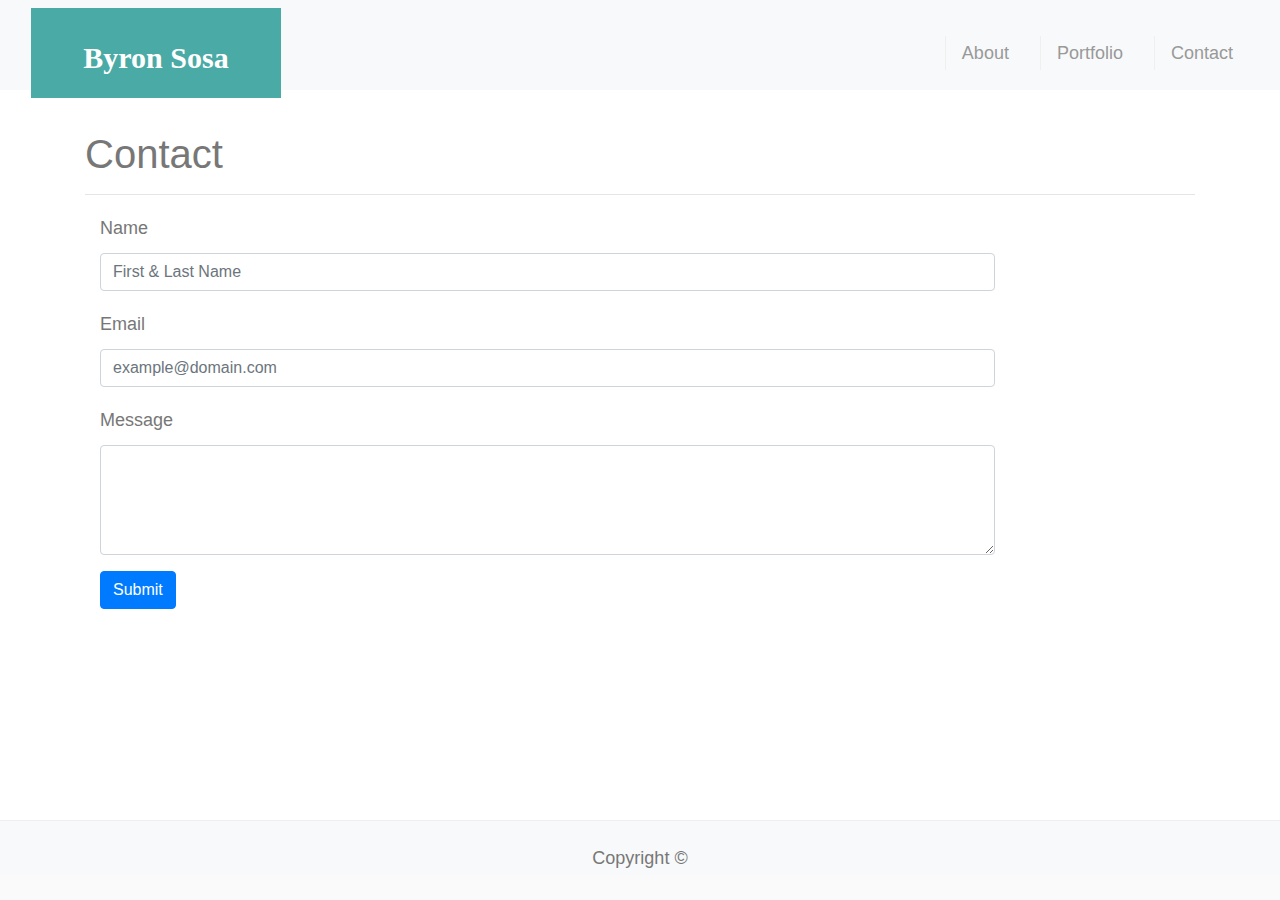
==== contact.html @ d0dfedc7 "Make html files" ====
<!DOCTYPE html>
<html lang="en-us">

<head>

  <meta charset="UTF-8">
  <meta name="viewport" content="width=device-width, initial-scale=1">
  <title>About | Byron Sosa</title>

  <!-- Bring in our bootstrap stylesheet -->
  <link rel="stylesheet" href="https://maxcdn.bootstrapcdn.com/bootstrap/4.0.0/css/bootstrap.min.css">
</head>

<style>

  body {
  font-family: Arial, "Helvetica Neue", Helvetica, sans-serif;
  font-size: 18px;
  line-height: 34px;
  color: #777;
  }

  * {
  box-sizing: border-box;
  }

  footer {
  position: absolute;
  bottom: 0;
  width: 100%;
  height: 80px;
  background: #fafafa;
  border-top: solid 1px #eee;
  }

  .copyright {
  padding-top: 20px;
  }

  .container{
    margin-top: 40px;
  }

  #logo {
    width: 250px;
    height: 90px;
    font-family: Georgia, Times, "Times New Roman", serif;
    font-size: 30px;
    font-weight: 700;
    line-height: 90px;
    color: #fff;
    text-align: center;
    text-decoration: none;
    background: #4aaaa5;
  }

  nav {
   height:90px;
  }

  h3 {
    font-size: 22px;
  }
  ul a {
  display: inline-block;
  padding-left: 15px;
  margin-left: 15px;
  line-height: 18px;
  color: #999;
  text-decoration: none;
  border-left: 1px solid #efefef;
  }

</style>

<body>

  <div>
  <nav class="navbar navbar-light bg-light">
    <div class="container-fluid">
      <div class="navbar-header">
        <a class="navbar-brand" id="logo" href="index.html">Byron Sosa</a>
      </div>

      <ul class="nav justify-content-right">

            <li class="nav-item">
            <a class= "nav-link" href="index.html">About</a>
            </li>
            
            <li class="nav-item">
            <a class = "nav-link" href="portfolio.html">Portfolio</a>
            </li>
            
            <li class="nav-item">
            <a class= "nav-link" href="contact.html">Contact</a>
            </li>

      </ul>

   </div>
    </div>

  </nav>

</div>

<div class="container">
    <div class="row">
       <div class="col-sm-12">
          <h1>Contact</h1>
          <hr>
    
<form class="form-horizontal" role="form" method="post">
	<div class="form-group">
		<label for="name" class="col-sm-2 control-label">Name</label>
		<div class="col-sm-10">
			<input type="text" class="form-control" id="name" name="name" placeholder="First & Last Name" value="">
		</div>
	</div>
	<div class="form-group">
		<label for="email" class="col-sm-2 control-label">Email</label>
		<div class="col-sm-10">
			<input type="email" class="form-control" id="email" name="email" placeholder="example@domain.com" value="">
		</div>
	</div>
	<div class="form-group">
		<label for="message" class="col-sm-2 control-label">Message</label>
		<div class="col-sm-10">
			<textarea class="form-control" rows="4" name="message"></textarea>
		</div>
	</div>
	
	<div class="form-group">
		<div class="col-sm-10 col-sm-offset-2">
			<input id="submit" name="submit" type="submit" value="Submit" class="btn btn-primary">
		</div>
	</div>
    
 


<footer class="footer fixed-bottom">
        <div class="footer-copyright text-center">
          <div class= "navbar-light bg-light">
            <p class="copyright">Copyright &copy;</p>
        </div>
        </div>
</footer>
</body>
    
</html>
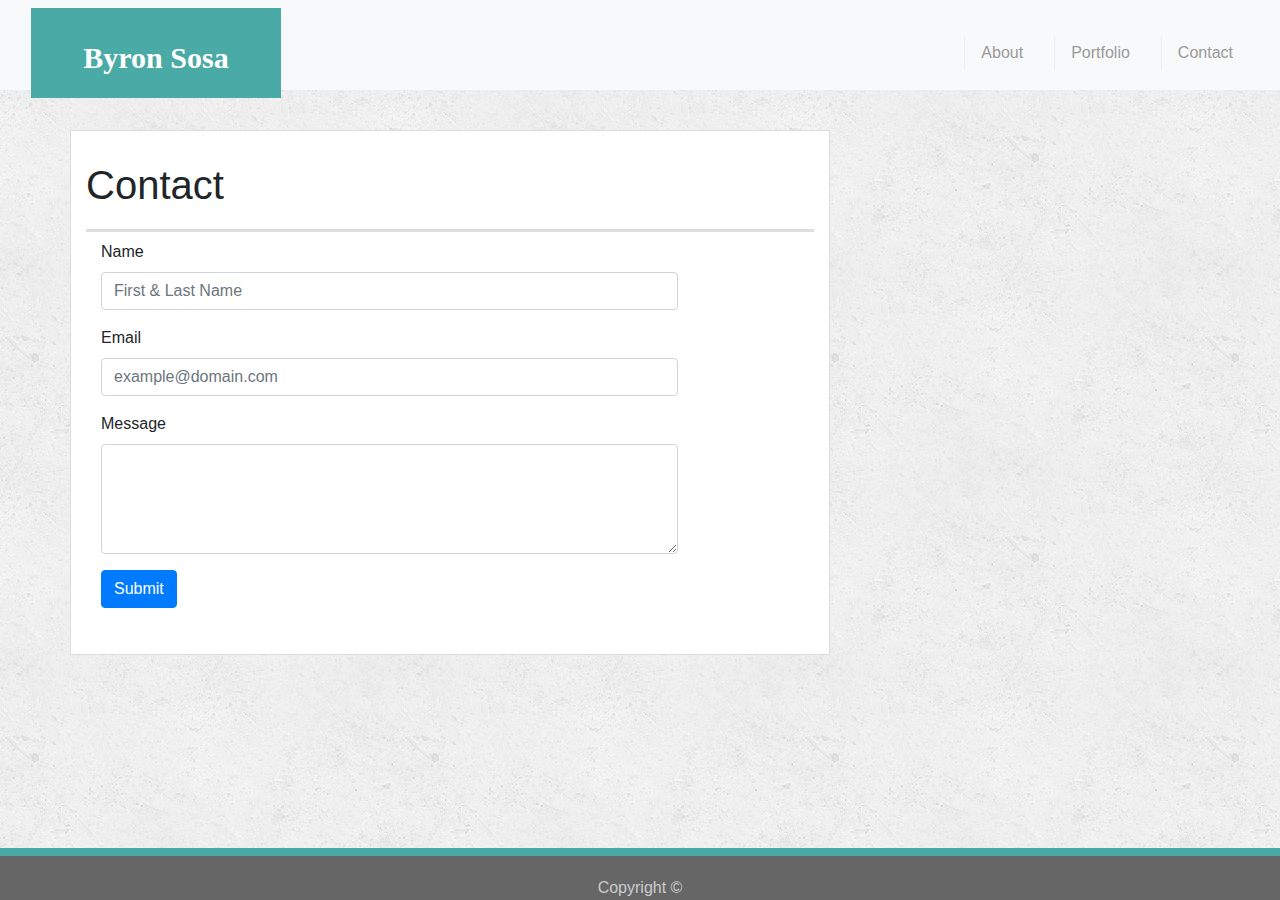
==== commit 3d88c27a: "Fix width of sections for html and add to background layout using style.css; add links to reset.css " ====
--- a/contact.html
+++ b/contact.html
@@ -2,151 +2,87 @@
 <html lang="en-us">
 
 <head>
-
   <meta charset="UTF-8">
   <meta name="viewport" content="width=device-width, initial-scale=1">
   <title>About | Byron Sosa</title>
-
+  <!-- Add CSS file links -->
+  <link rel="stylesheet" type="text/css" href="assets/css/reset.css">
+  <link rel="stylesheet" type="text/css" href="assets/css/style.css"> 
   <!-- Bring in our bootstrap stylesheet -->
   <link rel="stylesheet" href="https://maxcdn.bootstrapcdn.com/bootstrap/4.0.0/css/bootstrap.min.css">
 </head>
-
-<style>
-
-  body {
-  font-family: Arial, "Helvetica Neue", Helvetica, sans-serif;
-  font-size: 18px;
-  line-height: 34px;
-  color: #777;
-  }
-
-  * {
-  box-sizing: border-box;
-  }
-
-  footer {
-  position: absolute;
-  bottom: 0;
-  width: 100%;
-  height: 80px;
-  background: #fafafa;
-  border-top: solid 1px #eee;
-  }
-
-  .copyright {
-  padding-top: 20px;
-  }
-
-  .container{
-    margin-top: 40px;
-  }
-
-  #logo {
-    width: 250px;
-    height: 90px;
-    font-family: Georgia, Times, "Times New Roman", serif;
-    font-size: 30px;
-    font-weight: 700;
-    line-height: 90px;
-    color: #fff;
-    text-align: center;
-    text-decoration: none;
-    background: #4aaaa5;
-  }
-
-  nav {
-   height:90px;
-  }
-
-  h3 {
-    font-size: 22px;
-  }
-  ul a {
-  display: inline-block;
-  padding-left: 15px;
-  margin-left: 15px;
-  line-height: 18px;
-  color: #999;
-  text-decoration: none;
-  border-left: 1px solid #efefef;
-  }
-
-</style>
 
 <body>
 
   <div>
   <nav class="navbar navbar-light bg-light">
-    <div class="container-fluid">
-      <div class="navbar-header">
-        <a class="navbar-brand" id="logo" href="index.html">Byron Sosa</a>
-      </div>
+  <div class="container-fluid">
 
-      <ul class="nav justify-content-right">
-
-            <li class="nav-item">
-            <a class= "nav-link" href="index.html">About</a>
-            </li>
-            
-            <li class="nav-item">
-            <a class = "nav-link" href="portfolio.html">Portfolio</a>
-            </li>
-            
-            <li class="nav-item">
-            <a class= "nav-link" href="contact.html">Contact</a>
-            </li>
-
-      </ul>
-
-   </div>
+    <div class="navbar-header">
+      <a class="navbar-brand" id="logo" href="index.html">Byron Sosa</a>
     </div>
 
+    <ul class="nav justify-content-right">
+      <li class="nav-item">
+        <a class= "nav-link" href="index.html">About</a>
+      </li>
+      <li class="nav-item">
+        <a class = "nav-link" href="portfolio.html">Portfolio</a>
+      </li>
+      <li class="nav-item">
+        <a class= "nav-link" href="contact.html">Contact</a>
+      </li>
+    </ul>
+
+  </div>
   </nav>
+  </div>
 
-</div>
+  <div class="container">
+    <div class="row">
+      <div class=" main-section col-sm-12 col-md-8">
+        <h1>Contact</h1>
+        <form class="form-horizontal" role="form" method="post">
+          
+          <div class="form-group">
+            <label for="name" class="col-sm-2 control-label">Name</label>
+            <div class="col-sm-10">
+              <input type="text" class="form-control" id="name" name="name" placeholder="First & Last Name" value="">
+            </div>
+          </div>
 
-<div class="container">
-    <div class="row">
-       <div class="col-sm-12">
-          <h1>Contact</h1>
-          <hr>
+          <div class="form-group">
+            <label for="email" class="col-sm-2 control-label">Email</label>
+            <div class="col-sm-10">
+              <input type="email" class="form-control" id="email" name="email" placeholder="example@domain.com" value="">
+            </div>
+          </div>
+
+          <div class="form-group">
+            <label for="message" class="col-sm-2 control-label">Message</label>
+            <div class="col-sm-10">
+              <textarea class="form-control" rows="4" name="message"></textarea>
+            </div>
+          </div>
+        </form>
+
+        <div class="form-group">
+          <div class="col-sm-10 col-sm-offset-2">
+            <input id="submit" name="submit" type="submit" value="Submit" class="btn btn-primary">
+          </div>
+        </div>
+
+      </div>
+    </div>
+  </div>
     
-<form class="form-horizontal" role="form" method="post">
-	<div class="form-group">
-		<label for="name" class="col-sm-2 control-label">Name</label>
-		<div class="col-sm-10">
-			<input type="text" class="form-control" id="name" name="name" placeholder="First & Last Name" value="">
-		</div>
-	</div>
-	<div class="form-group">
-		<label for="email" class="col-sm-2 control-label">Email</label>
-		<div class="col-sm-10">
-			<input type="email" class="form-control" id="email" name="email" placeholder="example@domain.com" value="">
-		</div>
-	</div>
-	<div class="form-group">
-		<label for="message" class="col-sm-2 control-label">Message</label>
-		<div class="col-sm-10">
-			<textarea class="form-control" rows="4" name="message"></textarea>
-		</div>
-	</div>
-	
-	<div class="form-group">
-		<div class="col-sm-10 col-sm-offset-2">
-			<input id="submit" name="submit" type="submit" value="Submit" class="btn btn-primary">
-		</div>
-	</div>
-    
- 
-
-
-<footer class="footer fixed-bottom">
-        <div class="footer-copyright text-center">
-          <div class= "navbar-light bg-light">
-            <p class="copyright">Copyright &copy;</p>
-        </div>
-        </div>
-</footer>
+  <footer class="footer fixed-bottom">
+    <div class="footer-copyright text-center">
+    <div>
+      <p class="copyright">Copyright &copy;</p>
+    </div>
+    </div>
+  </footer>
+  
 </body>
-    
 </html>--- a/assets/css/style.css
+++ b/assets/css/style.css
@@ -0,0 +1,158 @@
+body {
+  font-family: Arial, "Helvetica Neue", Helvetica, sans-serif;
+  font-size: 18px;
+  line-height: 34px;
+  color: #777;
+  background: url("../images/concrete_seamless.png");
+}
+
+* {
+  box-sizing: border-box;
+}
+
+/* general */
+
+.container {
+  margin-top:40px;
+  margin-bottom:70px;
+  width: 100%;
+  max-width: 960px;
+  clear: both; 
+}
+
+h1,
+h2,
+h3,
+p {
+  margin-bottom: 20px;
+}
+
+p:last-child {
+  margin-bottom: 0;
+}
+
+h1,
+h2,
+h3 {
+  font-family: Georgia, Times, "Times New Roman", serif;
+  font-weight: 700;
+  color: #4aaaa5;
+}
+
+h1 {
+  padding-bottom: 20px;
+  font-size: 30px;
+  line-height: 49px;
+  border-bottom: 3px solid #ddd;
+}
+
+
+h3 {
+  font-size: 22px;
+} 
+
+/* header */
+
+#logo {
+  float: left;
+  width: 250px;
+  height: 90px;
+  font-family: Georgia, Times, "Times New Roman", serif;
+  font-size: 30px;
+  font-weight: 700;
+  line-height: 90px;
+  color: #fff;
+  text-align: center;
+  text-decoration: none;
+  background: #4aaaa5;
+}
+
+nav {
+  height:90px;
+ }
+
+ul a {
+  display: inline-block;
+  padding-left: 15px;
+  margin-left: 15px;
+  line-height: 18px;
+  color: #999;
+  text-decoration: none;
+  border-left: 1px solid #efefef;
+}
+
+/* footer */
+
+footer {
+  position: absolute;
+  bottom: 0;
+  width: 100%;
+  color: #fff;
+  color: #ccc;
+  text-align: center;
+  background: #666;
+  border-top: 8px solid #4aaaa5;
+}
+
+h3 {
+  padding-bottom: 20px;
+  margin-bottom: 15px;
+  line-height: 22px;
+  border-bottom: 2px solid #eee;
+}
+
+.copyright {
+  padding-top: 20px;
+}
+
+p {
+  margin:15px;
+}   
+
+/* main */
+
+.main-section {
+  float:left;
+  width: 100%;
+  padding: 30px;
+  margin: 0 0 40px;
+  background: #fff;
+  border: 1px solid #ddd;
+}
+
+/* portfolio page */
+
+.work-container {
+  float: left;
+  margin: 20px 0 25px;
+  overflow: auto;
+}
+
+.work img {
+  width: 100%;
+  border: 0 none;
+}
+
+.caption h3 {
+  padding: 15px;
+  font-weight: 300;
+  line-height: 30px;
+  color: #fff;
+  text-align: center;
+  background: #4aaaa5;
+  border-bottom: 0;
+}
+
+.auth-image {
+  float: none;
+  width: 100%;
+  height: auto;
+  margin-top: 10px;
+  margin-right: 25px;
+}
+
+
+
+
+
+
